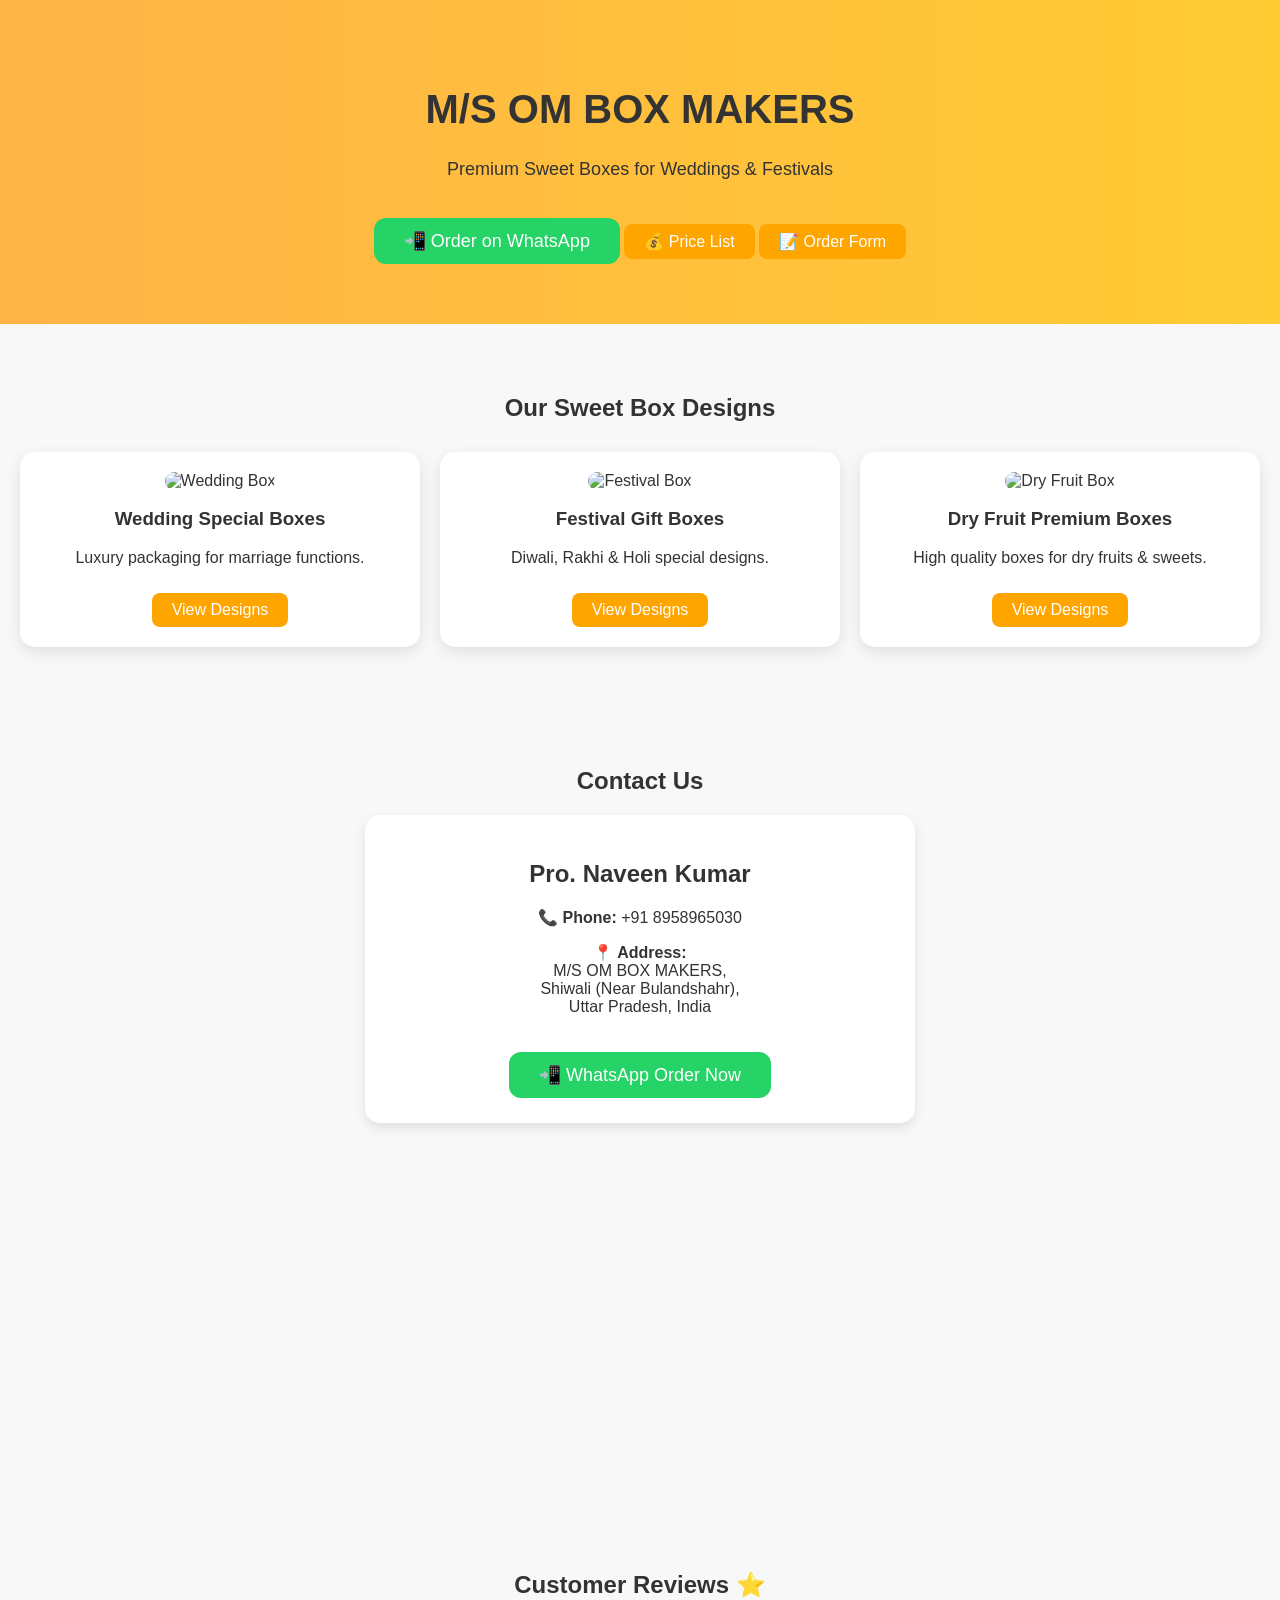
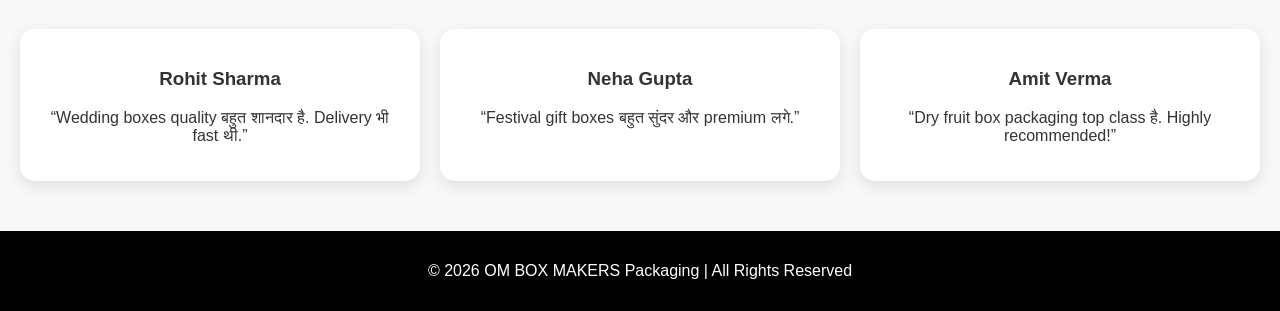
==== index.html @ 17ae7b4a "Add files via upload" ====
<!DOCTYPE html>
<html lang="en">
<head>
  <meta charset="UTF-8">
  <meta name="viewport" content="width=device-width, initial-scale=1.0">
  <title>OM BOX MAKERS - Sweet Box Packaging</title>
  <link rel="stylesheet" href="style.css">
</head>
<body>

  <!-- HEADER -->
  <header class="hero">
    <h1>M/S OM BOX MAKERS</h1>
    <p>Premium Sweet Boxes for Weddings & Festivals</p>

    <a href="https://wa.me/918958965030" class="btn">
      📲 Order on WhatsApp

    </a>
    <a href="price.html" class="small-btn">💰 Price List</a>
<a href="order.html" class="small-btn">📝 Order Form</a>

  </header>

  <!-- PRODUCTS -->
  <section class="products">
    <h2>Our Sweet Box Designs</h2>

    <div class="product-grid">

      <div class="box">
        <img src="images/wedding1.jpg" alt="Wedding Box">
        <h3>Wedding Special Boxes</h3>
        <p>Luxury packaging for marriage functions.</p>
        <a href="wedding.html" class="small-btn">View Designs</a>
      </div>

      <div class="box">
        <img src="images/festival1.jpg" alt="Festival Box">
        <h3>Festival Gift Boxes</h3>
        <p>Diwali, Rakhi & Holi special designs.</p>
        <a href="festival.html" class="small-btn">View Designs</a>
      </div>

      <div class="box">
        <img src="images/dryfruit1.jpg" alt="Dry Fruit Box">
        <h3>Dry Fruit Premium Boxes</h3>
        <p>High quality boxes for dry fruits & sweets.</p>
        <a href="dry.html" class="small-btn">View Designs</a>
      </div>

    </div>
  </section>

  <!-- CONTACT -->
  <section class="contact">
    <h2>Contact Us</h2>

    <div class="contact-card">
      <h2>Pro. Naveen Kumar</h2>
      <p><b>📞 Phone:</b> +91 8958965030</p>

      <p>
        <b>📍 Address:</b><br>
        M/S OM BOX MAKERS,<br>
        Shiwali (Near Bulandshahr),<br>
        Uttar Pradesh, India
      </p>

      <a href="https://wa.me/918958965030" class="btn">
        📲 WhatsApp Order Now
      </a>
    </div>

    <!-- GOOGLE MAP -->
    <iframe 
      src="https://www.google.com/maps/embed?pb=!1m18!1m12!1m3!1d14039.283248615782!2d77.98314530231592!3d28.394479612725473!2m3!1f0!2f0!3f0!3m2!1i1024!2i768!4f13.1!3m3!1m2!1s0x390b5915a3e86297%3A0x9140a0a78367dd52!2sShivali%2C%20Uttar%20Pradesh%20203150!5e0!3m2!1sen!2sin!4v1770192981878!5m2!1sen!2sin"
      width="100%"
      height="300"
      style="border:0;"
      allowfullscreen=""
      loading="lazy">
    </iframe>

  </section>

  <section class="products">
  <h2>Customer Reviews ⭐</h2>

  <div class="product-grid">

    <div class="box">
      <h3>Rohit Sharma</h3>
      <p>“Wedding boxes quality बहुत शानदार है. Delivery भी fast थी.”</p>
    </div>

    <div class="box">
      <h3>Neha Gupta</h3>
      <p>“Festival gift boxes बहुत सुंदर और premium लगे.”</p>
    </div>

    <div class="box">
      <h3>Amit Verma</h3>
      <p>“Dry fruit box packaging top class है. Highly recommended!”</p>
    </div>

  </div>
</section>










  <!-- FOOTER -->
  <footer>
    <p>© 2026 OM BOX MAKERS Packaging | All Rights Reserved</p>
  </footer>

</body>
</html>
---- style.css ----
body {
  margin: 0;
  font-family: Arial, sans-serif;
  background: #f8f8f8;
  color: #333;
}

/* HERO HEADER */
.hero {
  text-align: center;
  padding: 60px 20px;
  background: linear-gradient(to right, #ffb347, #ffcc33);
}

.hero h1 {
  font-size: 40px;
}

.hero p {
  font-size: 18px;
}

/* BUTTON */
.btn {
  display: inline-block;
  margin-top: 20px;
  padding: 12px 30px;
  background: #25D366;
  color: white;
  text-decoration: none;
  border-radius: 12px;
  font-size: 18px;
  transition: 0.3s;
}

.btn:hover {
  background: black;
  transform: scale(1.05);
}

/* PRODUCTS */
.products {
  padding: 50px 20px;
  text-align: center;
}

.product-grid {
  display: grid;
  grid-template-columns: repeat(auto-fit, minmax(250px, 1fr));
  gap: 20px;
  margin-top: 30px;
}

.box {
  background: white;
  padding: 20px;
  border-radius: 15px;
  box-shadow: 0 5px 15px rgba(0,0,0,0.1);
  transition: 0.3s;
}

.box:hover {
  transform: translateY(-8px);
}

.box img {
  width: 100%;
  height: 180px;
  border-radius: 12px;
  object-fit: cover;
}

.small-btn {
  display: inline-block;
  margin-top: 10px;
  padding: 8px 20px;
  background: orange;
  color: white;
  border-radius: 8px;
  text-decoration: none;
}

.small-btn:hover {
  background: black;
}

/* CONTACT */
.contact {
  padding: 50px 20px;
  text-align: center;
}

.contact-card {
  background: white;
  max-width: 500px;
  margin: auto;
  padding: 25px;
  border-radius: 15px;
  box-shadow: 0 5px 12px rgba(0,0,0,0.1);
}

iframe {
  margin-top: 25px;
  border-radius: 15px;
}

/* GALLERY */
.gallery {
  padding: 50px 20px;
  text-align: center;
}

.gallery-grid {
  display: grid;
  grid-template-columns: repeat(auto-fit, minmax(220px, 1fr));
  gap: 15px;
  margin-top: 25px;
}

.gallery-grid img {
  width: 100%;
  height: 200px;
  border-radius: 15px;
  object-fit: cover;
  cursor: pointer;
  transition: 0.3s;
}

.gallery-grid img:hover {
  transform: scale(1.05);
}

/* POPUP */
#popup {
  display: none;
  position: fixed;
  top: 0;
  left: 0;
  height: 100%;
  width: 100%;
  background: rgba(0,0,0,0.8);
  justify-content: center;
  align-items: center;
  z-index: 999;
}

#popup img {
  max-width: 90%;
  max-height: 80%;
  border-radius: 15px;
}

/* RESPONSIVE */
@media (max-width: 768px) {
  .hero h1 {
    font-size: 28px;
  }

  .btn {
    width: 80%;
    display: block;
    margin: 20px auto;
  }

  .gallery-grid img {
    height: 160px;
  }
}

@media (max-width: 480px) {
  .hero h1 {
    font-size: 24px;
  }

  .btn {
    width: 90%;
  }

  .gallery-grid img {
    height: 140px;
  }
}


form input, form select, form textarea {
  width: 90%;
  padding: 10px;
  margin: 8px 0;
  border: 1px solid #ccc;
  border-radius: 10px;
}

form button {
  border: none;
  cursor: pointer;
}

.rating {
  display: flex;
  justify-content: center;
  flex-direction: row-reverse;
  gap: 8px;
}

.rating input {
  display: none;
}

.rating label {
  font-size: 35px;
  color: #ccc;
  cursor: pointer;
  transition: 0.3s;
}

/* hover effect */
.rating label:hover,
.rating label:hover ~ label {
  color: gold;
}

/* selected rating */
.rating input:checked ~ label {
  color: gold;
}



/* FOOTER */
footer {
  background: black;
  color: white;
  text-align: center;
  padding: 15px;
}
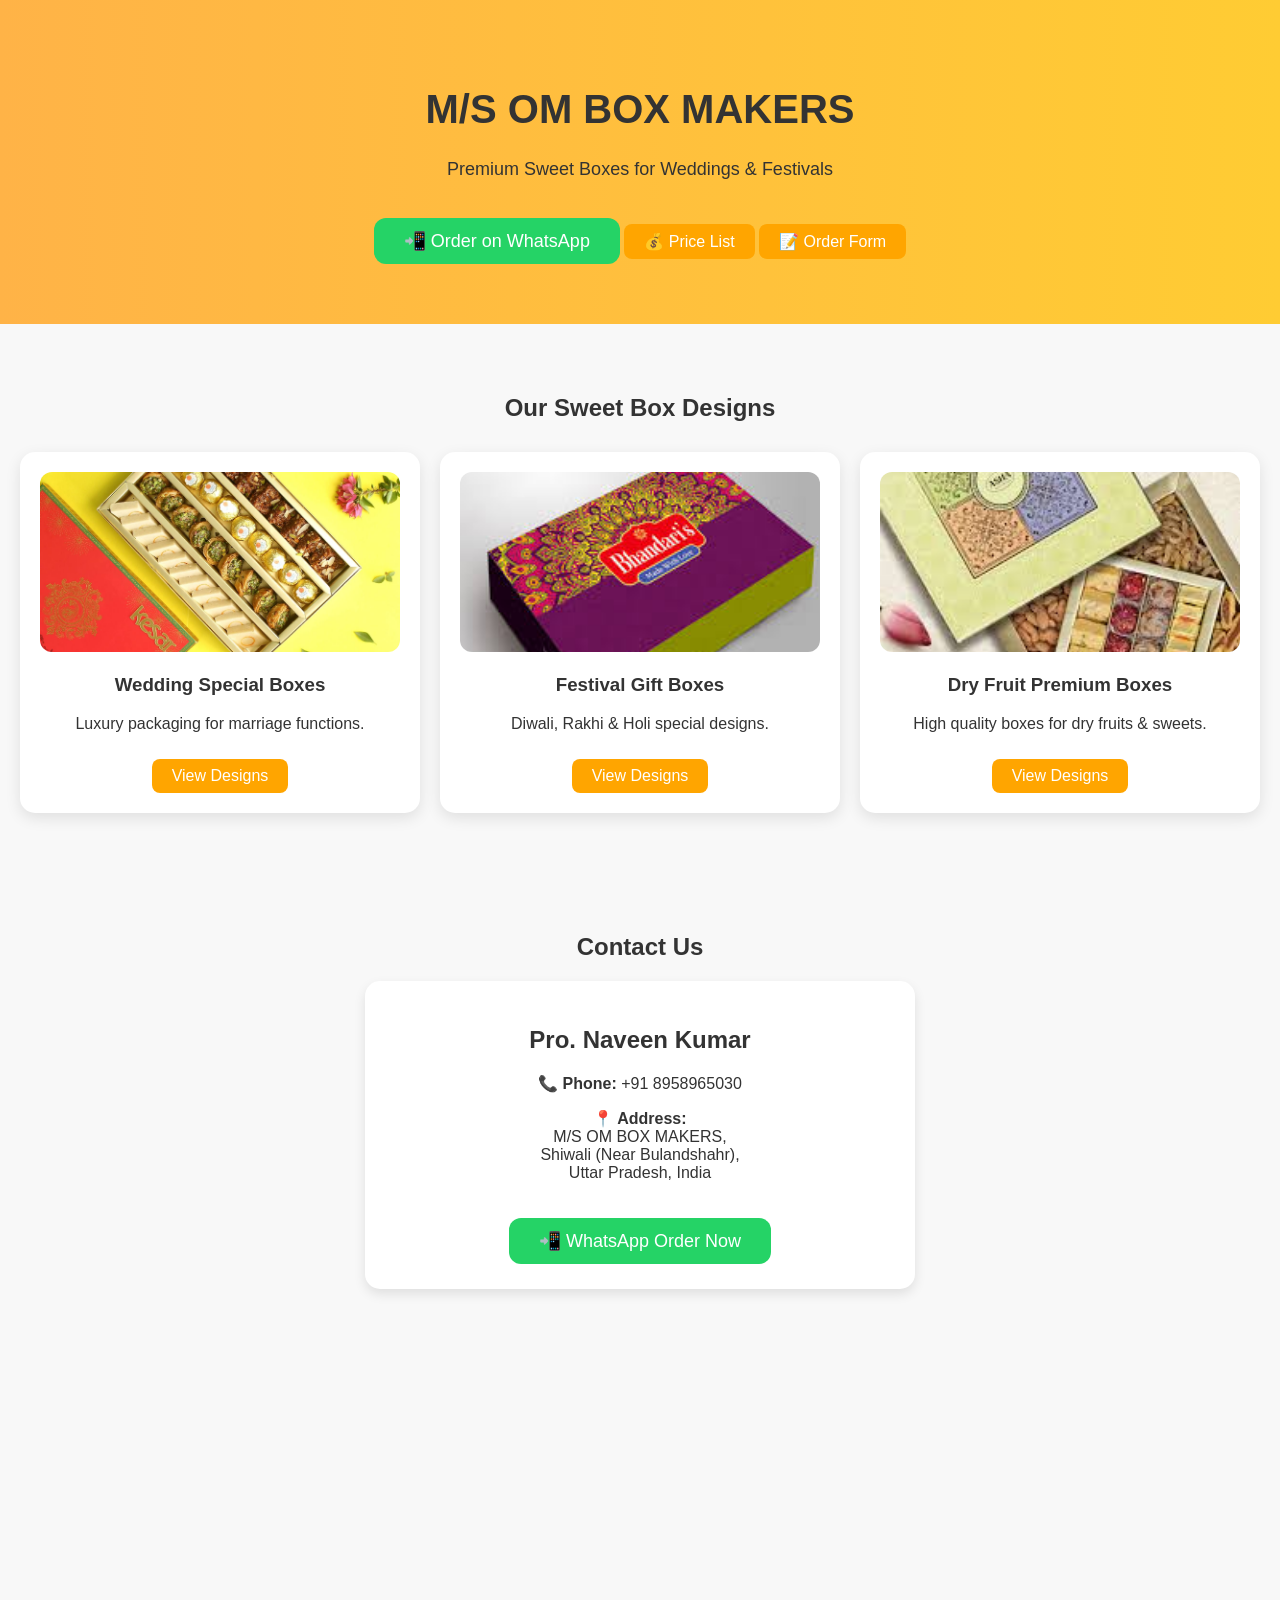
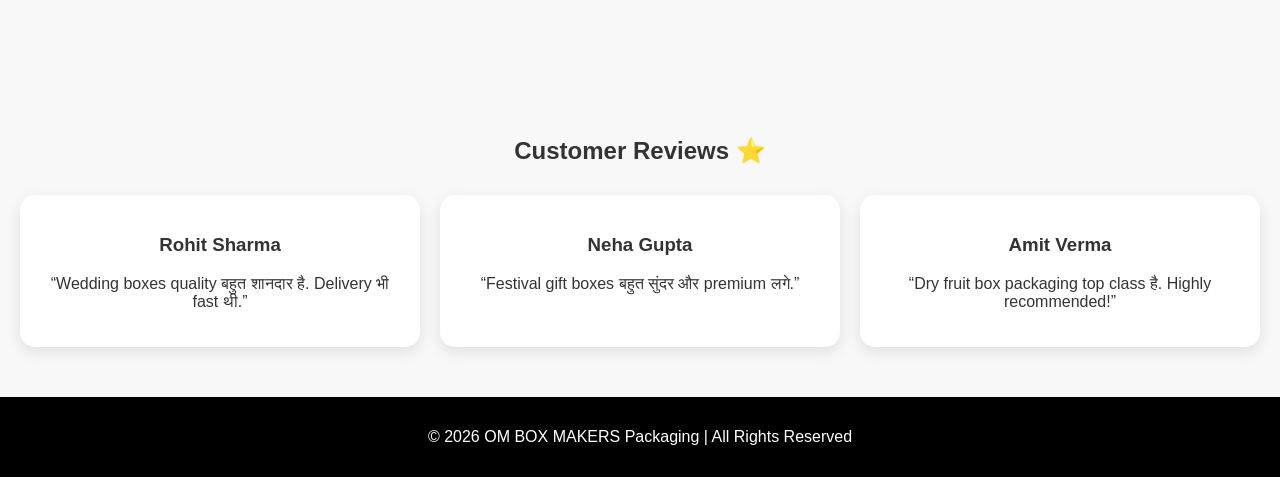
==== commit d51005b6: "image edit name" ====
--- a/index.html
+++ b/index.html
@@ -29,21 +29,21 @@
     <div class="product-grid">
 
       <div class="box">
-        <img src="images/wedding1.jpg" alt="Wedding Box">
+        <img src="wedding1.jpg" alt="Wedding Box">
         <h3>Wedding Special Boxes</h3>
         <p>Luxury packaging for marriage functions.</p>
         <a href="wedding.html" class="small-btn">View Designs</a>
       </div>
 
       <div class="box">
-        <img src="images/festival1.jpg" alt="Festival Box">
+        <img src="festival1.jpg" alt="Festival Box">
         <h3>Festival Gift Boxes</h3>
         <p>Diwali, Rakhi & Holi special designs.</p>
         <a href="festival.html" class="small-btn">View Designs</a>
       </div>
 
       <div class="box">
-        <img src="images/dryfruit1.jpg" alt="Dry Fruit Box">
+        <img src="dryfruit1.jpg" alt="Dry Fruit Box">
         <h3>Dry Fruit Premium Boxes</h3>
         <p>High quality boxes for dry fruits & sweets.</p>
         <a href="dry.html" class="small-btn">View Designs</a>
@@ -122,4 +122,5 @@
   </footer>
 
 </body>
-</html>+
+</html>
